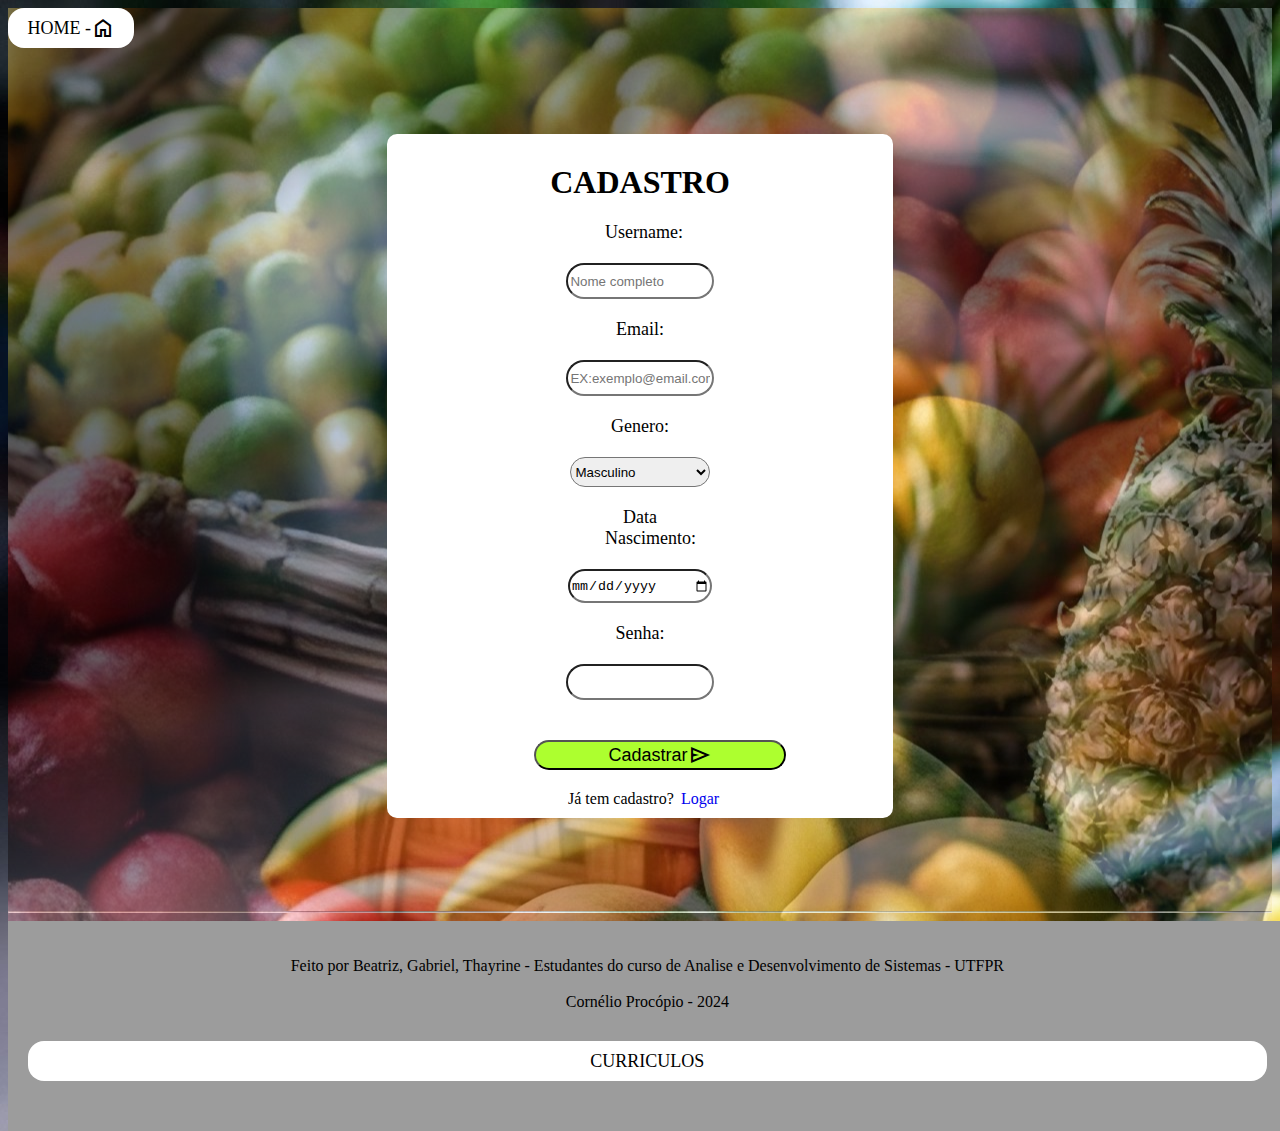
==== cadastro/cad.html @ 620ad4b7 "Add files via upload" ====
<!DOCTYPE html>
<html lang="en">
<head>
    <meta charset="UTF-8">
    <meta name="viewport" content="width=device-width, initial-scale=1.0">
    <link rel="stylesheet" type="text/css" href="estilo-cad.css">
    <link href="https://fonts.googleapis.com/css2?family=Material+Symbols+Outlined" rel="stylesheet">
    <link href="https://fonts.googleapis.com/css2?family=Kode+Mono:wght@400..700&family=Sour+Gummy:ital,wght@0,100..900;1,100..900&display=swap" rel="stylesheet">
    <link rel="preconnect" href="https://fonts.googleapis.com">
    <link rel="preconnect" href="https://fonts.gstatic.com" crossorigin>
    <link href="https://fonts.googleapis.com/css2?family=Ga+Maamli&family=Kode+Mono:wght@400..700&family=Sour+Gummy:ital,wght@0,100..900;1,100..900&display=swap" rel="stylesheet">
    <link rel="preconnect" href="https://fonts.googleapis.com">
<link rel="preconnect" href="https://fonts.gstatic.com" crossorigin>
<link href="https://fonts.googleapis.com/css2?family=Ga+Maamli&family=Kode+Mono:wght@400..700&family=Sour+Gummy:ital,wght@0,100..900;1,100..900&family=Varela+Round&display=swap" rel="stylesheet">
    <title>Cadastro</title>
</head>
    <body class="background">
        <a href="../index.html" class="versao-button-home">
            
                HOME -
                    <span class="material-symbols-outlined">
                        home
                    </span>
            
        </a>
        <div class="container">
        <div class="centro">
            <form action="../index.html">
                <div>
                    <h1>CADASTRO</h1>
                </div>
                <div>
                    <label>
                        Username: 
                    </label>
                        <input type="text" name="nome" class="aredond" placeholder="Nome completo">
                </div>

                <div>
                    <label>
                        Email: 
                    </label>
                    <input type="email" name="email" class="aredond" placeholder="EX:exemplo@email.com">
                </div>

                <div>
                    <label>
                        Genero: 
                    </label>
                        <select class="aredond">
                            <option value="masculino">Masculino</option>
                            <option value="feminino">Feminino</option>
                            <option value="outro">Outro</option>
                        </select>
                </div>

                <div>
                    <label>
                        Data Nascimento: 
                    </label>
                
                        <input type="date" name="data" class="aredond">
                </div>

                <div>
                    <label>
                        Senha: 
                    </label>
                        <input type="password" name="senha" class="aredond">
                </div>

                <div>
                    <button type="submit" class="aredond3">Cadastrar <span class="material-symbols-outlined">
                        send
                        </span></button>
                </div>

                        
                
                    <span class="spantext">Já tem cadastro?</span><a href="../login/login.html">Logar</a>
            
            </form>
        </div>
        </div>
        <hr>
        <footer>
            <p class="textfruits">
                Feito por Beatriz, Gabriel, Thayrine - Estudantes do curso de Analise e Desenvolvimento de Sistemas - UTFPR <br><br>
                Cornélio Procópio - 2024
            </p>
            <a href="../curriculos/curriculos.html" class="ver-mais , versao-button">CURRICULOS</a>
        </footer>
    </body>
</html>
---- cadastro/estilo-cad.css ----
.background{
  background-color: transparent;
  background-image: url(../imgs/background.jpg);
  background-repeat: no-repeat;
  position: relative;
}

.background::before{
  content: '';
  background-image: url(../imgs/background.jpg);
  background-repeat: no-repeat;
  background-position: center;
  background-color: black;
  opacity: 0.4;
  position: absolute;
  top: 0;
  left: 0;
  right: 0;
  bottom: 0;
}

.container{
  display: flex;
  justify-content: center;
  align-items: center;
  height: 95vh;
  position: relative;
}


.centro{
  display: flex;
  justify-content: center;
  align-items: center;
  text-align: center;
  width: 40%;
  height: 80%;
  margin: auto;
  border-radius: 10px;
  background-color: white;

}

.aredond{
  margin: 20px;
  height: 30px;
  width: 55%;
  border-radius: 50px;
}

.aredond2{
  margin: 20px;
  height: 30px;
  width: 700px;
  border-radius: 50px;
}
.aredond3{
  display: flex;
  justify-content: center;
  align-items: center;
  font-size: large;
  margin: 20px;
  height: 30px;
  width: 100%;
  border-radius: 50px;
  background-color: greenyellow;
}

label{
  display: inline-block;
  width: 70px;
  font-size: large;
}


.spantext{
  display: inline-block;
  width: 120px;
  font-size: medium;
}

form{
  width: 50%;
  margin: auto;
  position: relative;
}

footer {
  width: 98%;
  margin: auto;
  margin: 2px 0 -10px 0px;
  bottom: 0;
  padding: 20px;
  background: rgb(156, 156, 156);
  position: relative;
}

.button_home{
  display: flex;
  align-items: center;
  justify-content: center;
  border-radius: 20px;
  height: 40px;
  width: 10%;
  position: relative;
}

a:hover{
  color: brown;
 
}

a{
  text-decoration: none;
}

.textfruits{
  text-align: center;
}

.ver-mais{
  display: flex;
  justify-content: center;
  margin-top: 30px;
  margin-bottom: 30px;
}

.versao-button{
  display: flex;
  align-items: center;
  border-radius: 16px;
  height: 40px;
  width: auto;
  font-size: large;
  background-color:white;
  color: black;
}

.versao-button-home{
  display: flex;
  align-items: center;
  position: relative;
  justify-content: center;
  border-radius: 16px;
  height: 40px;
  width: 10%;
  font-size: large;
  background-color:white;
  color: black;
}
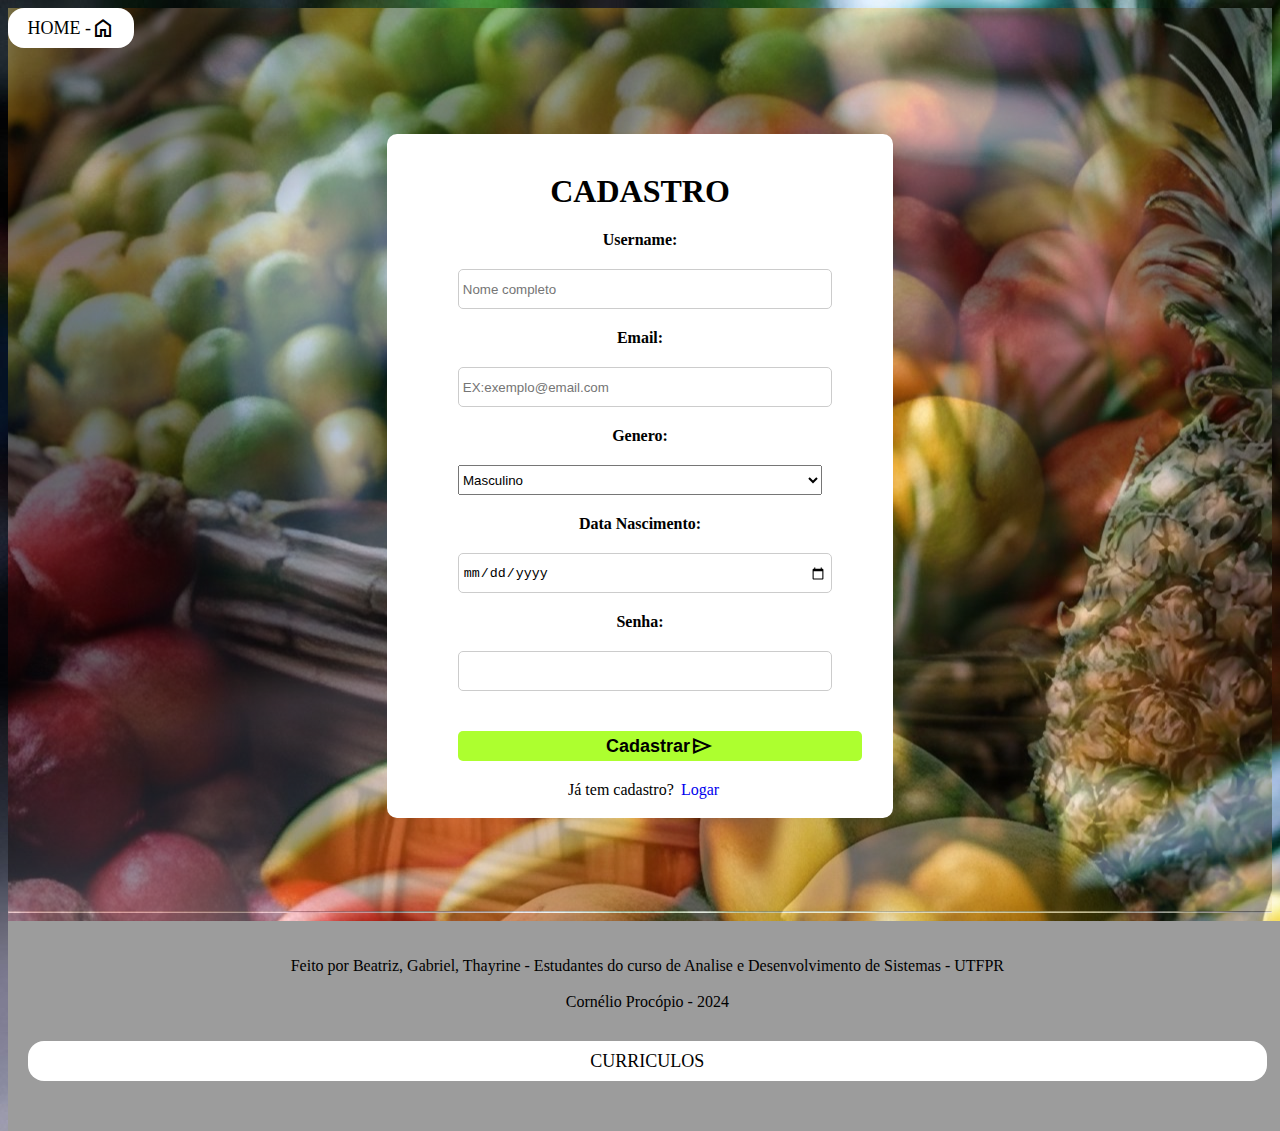
==== commit 647df580: "Add files via upload" ====
--- a/cadastro/cad.html
+++ b/cadastro/cad.html
@@ -1,94 +1,103 @@
 <!DOCTYPE html>
 <html lang="en">
-<head>
-    <meta charset="UTF-8">
-    <meta name="viewport" content="width=device-width, initial-scale=1.0">
-    <link rel="stylesheet" type="text/css" href="estilo-cad.css">
-    <link href="https://fonts.googleapis.com/css2?family=Material+Symbols+Outlined" rel="stylesheet">
-    <link href="https://fonts.googleapis.com/css2?family=Kode+Mono:wght@400..700&family=Sour+Gummy:ital,wght@0,100..900;1,100..900&display=swap" rel="stylesheet">
-    <link rel="preconnect" href="https://fonts.googleapis.com">
-    <link rel="preconnect" href="https://fonts.gstatic.com" crossorigin>
-    <link href="https://fonts.googleapis.com/css2?family=Ga+Maamli&family=Kode+Mono:wght@400..700&family=Sour+Gummy:ital,wght@0,100..900;1,100..900&display=swap" rel="stylesheet">
-    <link rel="preconnect" href="https://fonts.googleapis.com">
-<link rel="preconnect" href="https://fonts.gstatic.com" crossorigin>
-<link href="https://fonts.googleapis.com/css2?family=Ga+Maamli&family=Kode+Mono:wght@400..700&family=Sour+Gummy:ital,wght@0,100..900;1,100..900&family=Varela+Round&display=swap" rel="stylesheet">
+  <head>
+    <meta charset="UTF-8" />
+    <meta name="viewport" content="width=device-width, initial-scale=1.0" />
+    <link rel="stylesheet" type="text/css" href="estilo-cad.css" />
+    <link
+      href="https://fonts.googleapis.com/css2?family=Material+Symbols+Outlined"
+      rel="stylesheet"
+    />
+    <link
+      href="https://fonts.googleapis.com/css2?family=Kode+Mono:wght@400..700&family=Sour+Gummy:ital,wght@0,100..900;1,100..900&display=swap"
+      rel="stylesheet"
+    />
+    <link rel="preconnect" href="https://fonts.googleapis.com" />
+    <link rel="preconnect" href="https://fonts.gstatic.com" crossorigin />
+    <link
+      href="https://fonts.googleapis.com/css2?family=Ga+Maamli&family=Kode+Mono:wght@400..700&family=Sour+Gummy:ital,wght@0,100..900;1,100..900&display=swap"
+      rel="stylesheet"
+    />
+    <link rel="preconnect" href="https://fonts.googleapis.com" />
+    <link rel="preconnect" href="https://fonts.gstatic.com" crossorigin />
+    <link
+      href="https://fonts.googleapis.com/css2?family=Ga+Maamli&family=Kode+Mono:wght@400..700&family=Sour+Gummy:ital,wght@0,100..900;1,100..900&family=Varela+Round&display=swap"
+      rel="stylesheet"
+    />
     <title>Cadastro</title>
-</head>
-    <body class="background">
-        <a href="../index.html" class="versao-button-home">
-            
-                HOME -
-                    <span class="material-symbols-outlined">
-                        home
-                    </span>
-            
-        </a>
-        <div class="container">
-        <div class="centro">
-            <form action="../index.html">
-                <div>
-                    <h1>CADASTRO</h1>
-                </div>
-                <div>
-                    <label>
-                        Username: 
-                    </label>
-                        <input type="text" name="nome" class="aredond" placeholder="Nome completo">
-                </div>
+  </head>
+  <body class="background">
+    <a href="../index.html" class="versao-button-home">
+      HOME -
+      <span class="material-symbols-outlined"> home </span>
+    </a>
+    <div class="container">
+      <div class="centro">
+        <form action="../index.html">
+          <div>
+            <h1>CADASTRO</h1>
+          </div>
+          <div>
+            <label> Username: </label>
+            <input
+              type="text"
+              name="nome"
+              class="aredond"
+              placeholder="Nome completo"
+            />
+          </div>
 
-                <div>
-                    <label>
-                        Email: 
-                    </label>
-                    <input type="email" name="email" class="aredond" placeholder="EX:exemplo@email.com">
-                </div>
+          <div>
+            <label> Email: </label>
+            <input
+              type="email"
+              name="email"
+              class="aredond"
+              placeholder="EX:exemplo@email.com"
+            />
+          </div>
 
-                <div>
-                    <label>
-                        Genero: 
-                    </label>
-                        <select class="aredond">
-                            <option value="masculino">Masculino</option>
-                            <option value="feminino">Feminino</option>
-                            <option value="outro">Outro</option>
-                        </select>
-                </div>
+          <div>
+            <label> Genero: </label>
+            <select class="aredond">
+              <option value="masculino">Masculino</option>
+              <option value="feminino">Feminino</option>
+              <option value="outro">Outro</option>
+            </select>
+          </div>
 
-                <div>
-                    <label>
-                        Data Nascimento: 
-                    </label>
-                
-                        <input type="date" name="data" class="aredond">
-                </div>
+          <div>
+            <label> Data Nascimento: </label>
 
-                <div>
-                    <label>
-                        Senha: 
-                    </label>
-                        <input type="password" name="senha" class="aredond">
-                </div>
+            <input type="date" name="data" class="aredond" />
+          </div>
 
-                <div>
-                    <button type="submit" class="aredond3">Cadastrar <span class="material-symbols-outlined">
-                        send
-                        </span></button>
-                </div>
+          <div>
+            <label> Senha: </label>
+            <input type="password" name="senha" class="aredond" />
+          </div>
 
-                        
-                
-                    <span class="spantext">Já tem cadastro?</span><a href="../login/login.html">Logar</a>
-            
-            </form>
-        </div>
-        </div>
-        <hr>
-        <footer>
-            <p class="textfruits">
-                Feito por Beatriz, Gabriel, Thayrine - Estudantes do curso de Analise e Desenvolvimento de Sistemas - UTFPR <br><br>
-                Cornélio Procópio - 2024
-            </p>
-            <a href="../curriculos/curriculos.html" class="ver-mais , versao-button">CURRICULOS</a>
-        </footer>
-    </body>
-</html>+          <div>
+            <button type="submit" class="aredond3">
+              Cadastrar <span class="material-symbols-outlined"> send </span>
+            </button>
+          </div>
+
+          <span class="spantext">Já tem cadastro?</span
+          ><a href="../login/login.html">Logar</a>
+        </form>
+      </div>
+    </div>
+    <hr />
+    <footer>
+      <p class="textfruits">
+        Feito por Beatriz, Gabriel, Thayrine - Estudantes do curso de Analise e
+        Desenvolvimento de Sistemas - UTFPR <br /><br />
+        Cornélio Procópio - 2024
+      </p>
+      <a href="../curriculos/curriculos.html" class="ver-mais , versao-button"
+        >CURRICULOS</a
+      >
+    </footer>
+  </body>
+</html>
--- a/cadastro/estilo-cad.css
+++ b/cadastro/estilo-cad.css
@@ -1,12 +1,12 @@
-.background{
+.background {
   background-color: transparent;
   background-image: url(../imgs/background.jpg);
   background-repeat: no-repeat;
   position: relative;
 }
 
-.background::before{
-  content: '';
+.background::before {
+  content: "";
   background-image: url(../imgs/background.jpg);
   background-repeat: no-repeat;
   background-position: center;
@@ -19,7 +19,7 @@
   bottom: 0;
 }
 
-.container{
+.container {
   display: flex;
   justify-content: center;
   align-items: center;
@@ -27,8 +27,7 @@
   position: relative;
 }
 
-
-.centro{
+.centro {
   display: flex;
   justify-content: center;
   align-items: center;
@@ -38,23 +37,27 @@
   margin: auto;
   border-radius: 10px;
   background-color: white;
-
 }
 
-.aredond{
+.aredond {
   margin: 20px;
   height: 30px;
-  width: 55%;
-  border-radius: 50px;
+  width: 90%;
 }
 
-.aredond2{
+input {
+  padding: 4px;
+  border: 1px solid #ccc;
+  border-radius: 4px;
+}
+
+.aredond2 {
   margin: 20px;
   height: 30px;
   width: 700px;
   border-radius: 50px;
 }
-.aredond3{
+.aredond3 {
   display: flex;
   justify-content: center;
   align-items: center;
@@ -62,25 +65,28 @@
   margin: 20px;
   height: 30px;
   width: 100%;
-  border-radius: 50px;
   background-color: greenyellow;
 }
 
-label{
-  display: inline-block;
-  width: 70px;
-  font-size: large;
+label {
+  font-weight: bold;
+  color: rgb(0, 0, 0);
 }
 
+input {
+  padding: 4px;
+  border: 1px solid #ccc;
+  border-radius: 5px;
+}
 
-.spantext{
+.spantext {
   display: inline-block;
   width: 120px;
   font-size: medium;
 }
 
-form{
-  width: 50%;
+form {
+  width: 80%;
   margin: auto;
   position: relative;
 }
@@ -95,7 +101,7 @@
   position: relative;
 }
 
-.button_home{
+.button_home {
   display: flex;
   align-items: center;
   justify-content: center;
@@ -105,38 +111,37 @@
   position: relative;
 }
 
-a:hover{
+a:hover {
   color: brown;
- 
 }
 
-a{
+a {
   text-decoration: none;
 }
 
-.textfruits{
+.textfruits {
   text-align: center;
 }
 
-.ver-mais{
+.ver-mais {
   display: flex;
   justify-content: center;
   margin-top: 30px;
   margin-bottom: 30px;
 }
 
-.versao-button{
+.versao-button {
   display: flex;
   align-items: center;
   border-radius: 16px;
   height: 40px;
   width: auto;
   font-size: large;
-  background-color:white;
+  background-color: white;
   color: black;
 }
 
-.versao-button-home{
+.versao-button-home {
   display: flex;
   align-items: center;
   position: relative;
@@ -145,6 +150,22 @@
   height: 40px;
   width: 10%;
   font-size: large;
-  background-color:white;
+  background-color: white;
   color: black;
-}+}
+
+button {
+  padding: 10px;
+  border: none;
+  border-radius: 5px;
+  cursor: pointer;
+  background-color: greenyellow;
+  color: #fff;
+  font-weight: bold;
+  transition: background-color 0.3s;
+  color: #000000;
+}
+
+button:hover {
+  background-color: #03d3c8;
+}
